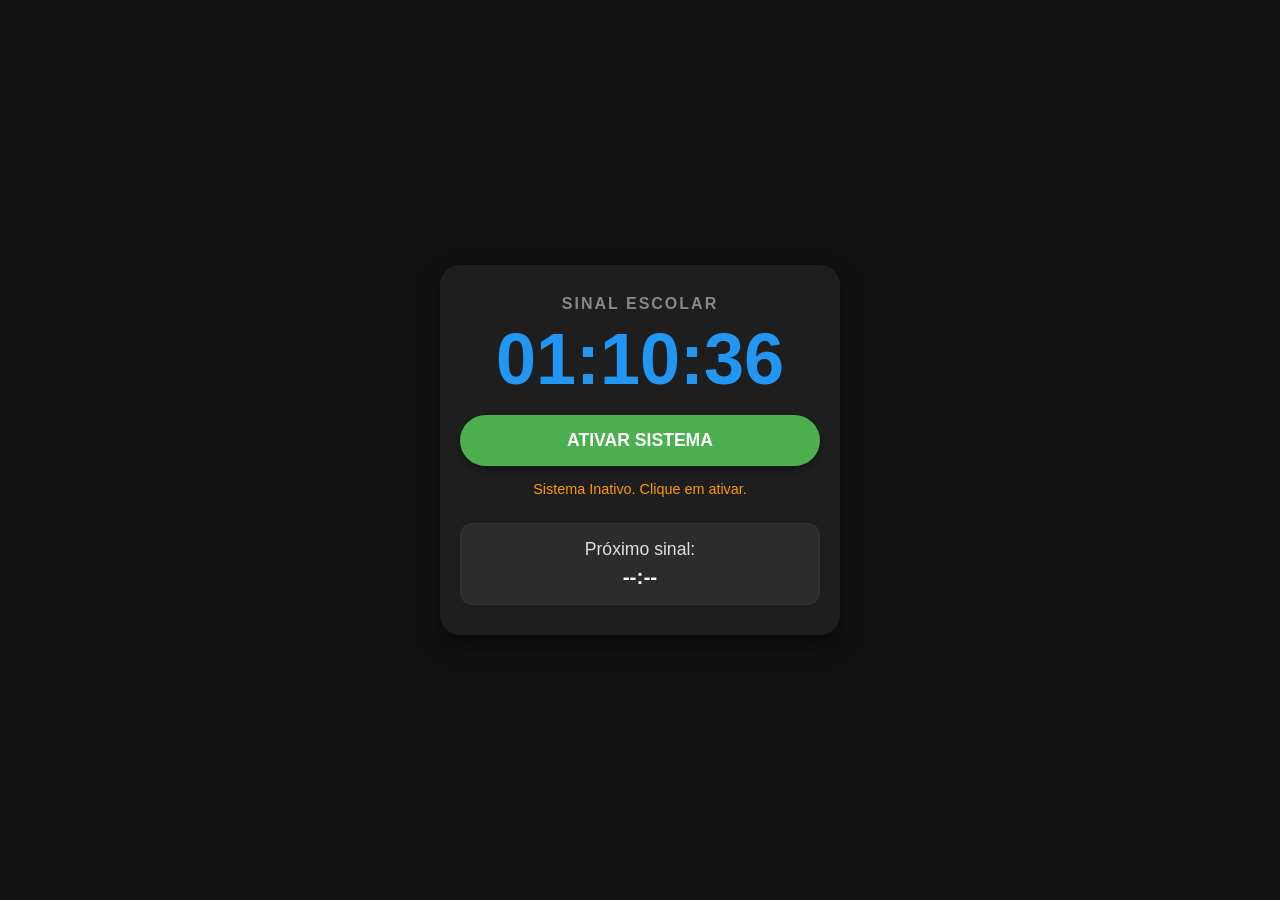
==== index.html @ 0721aec1 "Rename Index.html to index.html" ====
<!DOCTYPE html>
<html lang="pt-BR">
<head>
    <meta charset="UTF-8">
    <meta name="viewport" content="width=device-width, initial-scale=1.0">
    <title>Sinal Escolar PWA</title>
    <link rel="stylesheet" href="style.css">
    <link rel="manifest" href="manifest.json">
</head>
<body>
    <div class="container">
        <h1>Sinal Escolar</h1>
        <div id="relogio">00:00:00</div>
        
        <button id="btnIniciar">ATIVAR SISTEMA</button>
        <p id="status">Sistema Inativo. Clique em ativar.</p>
        
        <div class="proximo-toque">
            Próximo sinal: <span id="proxSinal">--:--</span>
        </div>
    </div>

    <audio id="somPadrao" src="sons/sinal1.mp3"></audio>
    <script src="script.js"></script>
    <script>
        // Registro do Service Worker para funcionar Offline
        if ('serviceWorker' in navigator) {
            navigator.serviceWorker.register('sw.js')
            .then(() => console.log("Service Worker Registrado!"));
        }
    </script>
</body>
</html>
---- style.css ----
/* Reset básico para garantir que fique igual em todo navegador */
* {
    margin: 0;
    padding: 0;
    box-sizing: border-box;
}

body {
    font-family: -apple-system, BlinkMacSystemFont, "Segoe UI", Roboto, Helvetica, Arial, sans-serif;
    background-color: #121212; /* Fundo escuro */
    color: #e0e0e0; /* Texto claro */
    display: flex;
    flex-direction: column;
    align-items: center;
    justify-content: center;
    height: 100vh; /* Altura total da tela */
    text-align: center;
}

.container {
    background-color: #1e1e1e; /* Cartão cinza escuro */
    padding: 30px 20px;
    border-radius: 20px;
    box-shadow: 0 10px 25px rgba(0,0,0,0.5);
    width: 90%;
    max-width: 400px; /* Não deixa ficar gigante no PC */
}

h1 {
    font-size: 1rem;
    text-transform: uppercase;
    letter-spacing: 2px;
    color: #888;
    margin-bottom: 10px;
}

#relogio {
    font-size: 4.5rem; /* Números bem grandes */
    font-weight: 700;
    color: #2196F3; /* Azul vibrante */
    margin: 10px 0;
    /* tabular-nums impede que o relógio fique tremendo quando os segundos mudam */
    font-variant-numeric: tabular-nums; 
    line-height: 1;
}

/* Botão de Ativar */
#btnIniciar {
    background-color: #4CAF50; /* Verde */
    color: white;
    border: none;
    padding: 15px 0;
    font-size: 1.1rem;
    font-weight: bold;
    border-radius: 50px;
    cursor: pointer;
    width: 100%;
    margin-top: 10px;
    margin-bottom: 15px;
    transition: transform 0.2s, background-color 0.2s;
    box-shadow: 0 4px 6px rgba(0,0,0,0.3);
}

#btnIniciar:active {
    transform: scale(0.98); /* Efeito de clique */
}

/* Texto de Status */
#status {
    font-size: 0.9rem;
    margin-bottom: 25px;
    min-height: 1.2em; /* Reserva espaço para não pular a tela */
    color: #ff9800; /* Laranja para avisos */
}

/* Caixa do Próximo Sinal */
.proximo-toque {
    background-color: #2c2c2c;
    padding: 15px;
    border-radius: 12px;
    border: 1px solid #333;
    font-size: 1.1rem;
}

#proxSinal {
    color: #fff;
    font-weight: bold;
    font-size: 1.3rem;
    display: block;
    margin-top: 5px;
}

/* Responsividade para telas muito pequenas */
@media (max-width: 350px) {
    #relogio {
        font-size: 3.5rem;
    }
}
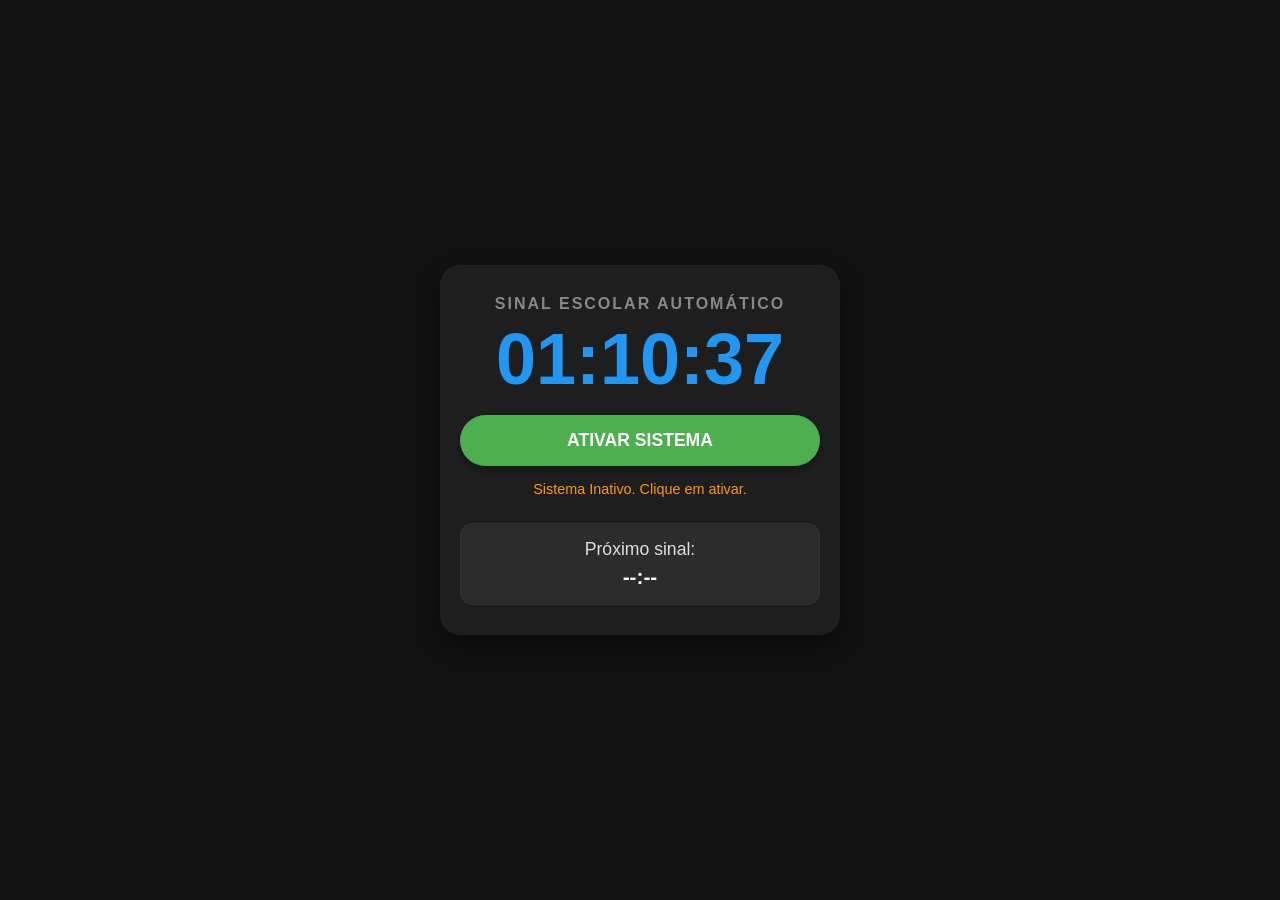
==== commit 75e8ced2: "Update index.html" ====
--- a/index.html
+++ b/index.html
@@ -3,13 +3,21 @@
 <head>
     <meta charset="UTF-8">
     <meta name="viewport" content="width=device-width, initial-scale=1.0">
-    <title>Sinal Escolar PWA</title>
+    <title>Sinal Escolar</title>
+    
     <link rel="stylesheet" href="style.css">
+    
     <link rel="manifest" href="manifest.json">
+    
+    <meta name="apple-mobile-web-app-capable" content="yes">
+    <meta name="apple-mobile-web-app-status-bar-style" content="black">
+    <meta name="apple-mobile-web-app-title" content="Sinal">
+    <link rel="apple-touch-icon" href="icon-192.png">
 </head>
 <body>
     <div class="container">
-        <h1>Sinal Escolar</h1>
+        <h1>Sinal Escolar Automático</h1>
+        
         <div id="relogio">00:00:00</div>
         
         <button id="btnIniciar">ATIVAR SISTEMA</button>
@@ -20,13 +28,19 @@
         </div>
     </div>
 
-    <audio id="somPadrao" src="sons/sinal1.mp3"></audio>
-    <script src="script.js"></script>
+    <audio id="somIntro" src="sons/sinal.mp3"></audio>
+
+    <audio id="somA1" src="sons/a1.mp3"></audio>
+    <audio id="somA2" src="sons/a2.mp3"></audio>
+    <audio id="somA3" src="sons/a3.mp3"></audio>
+    
+    <audio id="somA4" src="sons/a4.mp3"></audio> <audio id="somA5" src="sons/a5.mp3"></audio> <audio id="somA6" src="sons/a6.mp3"></audio> <audio id="somA7" src="sons/a7.mp3"></audio> <audio id="somA8" src="sons/a8.mp3"></audio> <audio id="somA9" src="sons/a9.mp3"></audio> <audio id="somFim" src="sons/fim.mp3"></audio> <script src="script.js"></script>
+
     <script>
-        // Registro do Service Worker para funcionar Offline
         if ('serviceWorker' in navigator) {
             navigator.serviceWorker.register('sw.js')
-            .then(() => console.log("Service Worker Registrado!"));
+            .then(() => console.log("Service Worker Registrado!"))
+            .catch(err => console.log("Erro no SW:", err));
         }
     </script>
 </body>
